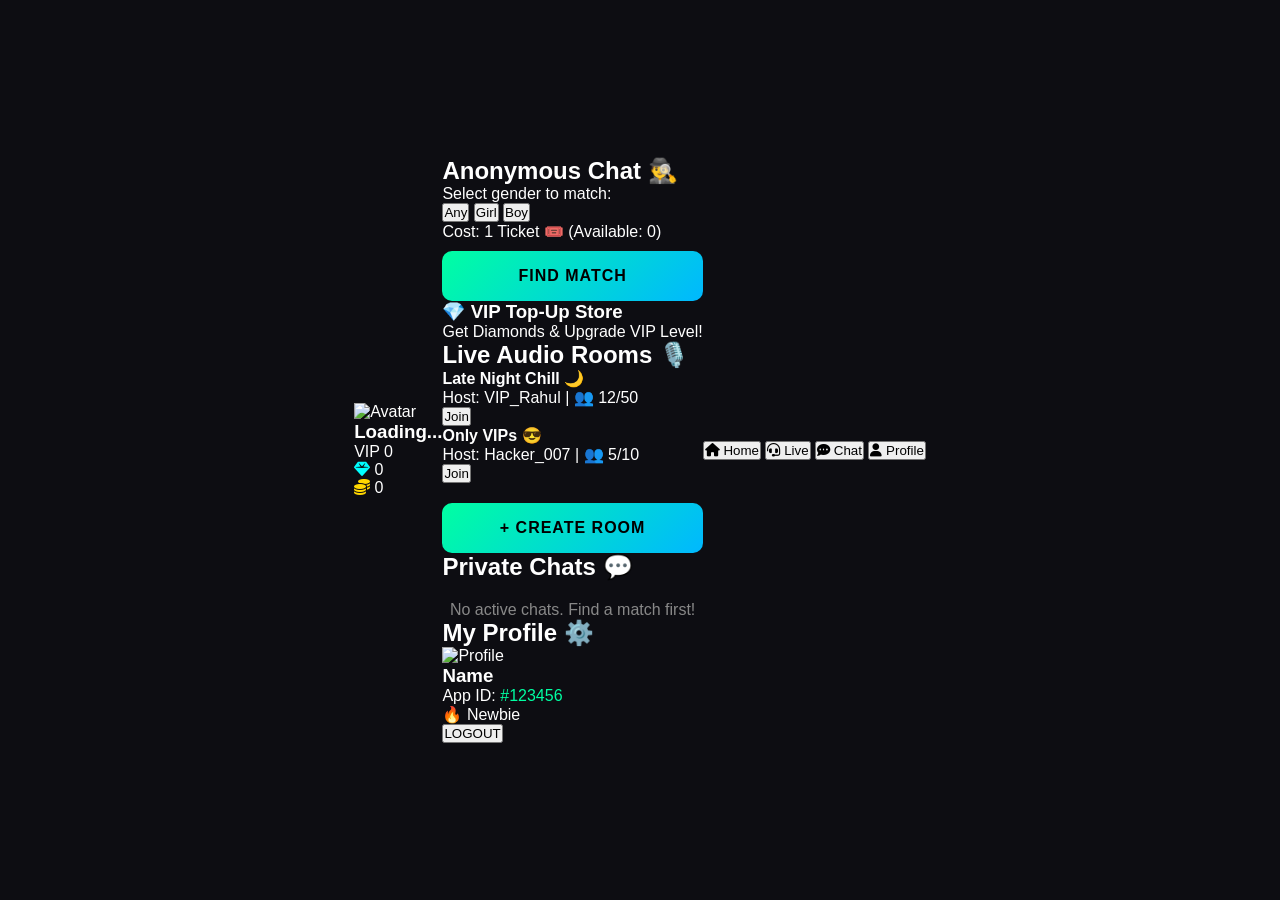
==== home.html @ 899efcd4 "Add initial home.html for VIP Chat dashboard" ====
<!DOCTYPE html>
<html lang="en">
<head>
    <meta charset="UTF-8">
    <meta name="viewport" content="width=device-width, initial-scale=1.0, maximum-scale=1.0, user-scalable=no">
    <title>VIP CHAT - Dashboard</title>
    <link rel="stylesheet" href="style.css">
    <!-- FontAwesome for Icons -->
    <link rel="stylesheet" href="https://cdnjs.cloudflare.com/ajax/libs/font-awesome/6.4.0/css/all.min.css">
</head>
<body class="dashboard-body">

    <!-- TOP HEADER: User Stats -->
    <header class="top-header">
        <div class="user-info">
            <img id="userAvatar" src="" alt="Avatar" class="small-avatar">
            <div>
                <h3 id="displayUsername">Loading...</h3>
                <span id="vipBadge" class="vip-tag">VIP 0</span>
            </div>
        </div>
        <div class="currency-info">
            <div class="currency">
                <i class="fa-solid fa-gem" style="color: #00ffff;"></i> <span id="diamondCount">0</span>
            </div>
            <div class="currency">
                <i class="fa-solid fa-coins" style="color: #ffd700;"></i> <span id="coinCount">0</span>
            </div>
        </div>
    </header>

    <!-- MAIN CONTENT AREA -->
    <main class="content-area">
        
        <!-- SECTION 1: HOME (Anonymous Matchmaking & Topup) -->
        <section id="homeSection" class="app-section active-section">
            <h2>Anonymous Chat 🕵️‍♂️</h2>
            <div class="match-card">
                <p>Select gender to match:</p>
                <div class="match-gender">
                    <button class="gender-btn active">Any</button>
                    <button class="gender-btn">Girl</button>
                    <button class="gender-btn">Boy</button>
                </div>
                <p class="ticket-info">Cost: 1 Ticket 🎟️ (Available: <span id="ticketCount">0</span>)</p>
                <button id="findMatchBtn" class="primary-btn pulse-btn">FIND MATCH</button>
            </div>

            <div class="topup-banner" onclick="showTopup()">
                <h3>💎 VIP Top-Up Store</h3>
                <p>Get Diamonds & Upgrade VIP Level!</p>
            </div>
        </section>

        <!-- SECTION 2: LIVE ROOMS (Agora) -->
        <section id="liveSection" class="app-section">
            <h2>Live Audio Rooms 🎙️</h2>
            <div class="room-list">
                <div class="room-card">
                    <h4>Late Night Chill 🌙</h4>
                    <p>Host: VIP_Rahul | 👥 12/50</p>
                    <button class="join-btn">Join</button>
                </div>
                <div class="room-card">
                    <h4>Only VIPs 😎</h4>
                    <p>Host: Hacker_007 | 👥 5/10</p>
                    <button class="join-btn">Join</button>
                </div>
            </div>
            <button class="primary-btn" style="margin-top: 20px;">+ CREATE ROOM</button>
        </section>

        <!-- SECTION 3: CHATS (CometChat) -->
        <section id="chatSection" class="app-section">
            <h2>Private Chats 💬</h2>
            <div class="chat-list">
                <p style="text-align: center; color: #888; margin-top: 20px;">No active chats. Find a match first!</p>
            </div>
        </section>

        <!-- SECTION 4: PROFILE -->
        <section id="profileSection" class="app-section">
            <h2>My Profile ⚙️</h2>
            <div class="profile-card">
                <img id="profileAvatar" src="" alt="Profile" class="large-avatar">
                <h3 id="profileUsername">Name</h3>
                <p>App ID: <span id="appIdSpan" style="color:#00ffa2;">#123456</span></p>
                <div class="tags-container">
                    <span class="cool-tag">🔥 Newbie</span>
                </div>
                <button class="logout-btn" onclick="logout()">LOGOUT</button>
            </div>
        </section>

    </main>

    <!-- BOTTOM NAVIGATION BAR -->
    <nav class="bottom-nav">
        <button class="nav-item active" onclick="switchTab('homeSection')">
            <i class="fa-solid fa-house"></i>
            <span>Home</span>
        </button>
        <button class="nav-item" onclick="switchTab('liveSection')">
            <i class="fa-solid fa-headset"></i>
            <span>Live</span>
        </button>
        <button class="nav-item" onclick="switchTab('chatSection')">
            <i class="fa-solid fa-comment-dots"></i>
            <span>Chat</span>
        </button>
        <button class="nav-item" onclick="switchTab('profileSection')">
            <i class="fa-solid fa-user"></i>
            <span>Profile</span>
        </button>
    </nav>

    <!-- App Logic Script -->
    <script src="app.js"></script>
</body>
</html>
---- style.css ----
/* =========================================
   VIP CHAT - GLOBAL STYLES (Mobile First)
   ========================================= */
* {
    margin: 0;
    padding: 0;
    box-sizing: border-box;
    font-family: 'Segoe UI', Tahoma, Geneva, Verdana, sans-serif;
}

body {
    background-color: #0d0d12; /* Deep Dark Hacker Background */
    color: #ffffff;
    display: flex;
    justify-content: center;
    align-items: center;
    min-height: 100vh;
    padding: 20px;
}

/* =========================================
   LOGIN CONTAINER
   ========================================= */
.login-container {
    background-color: #1a1a24;
    padding: 30px 25px;
    border-radius: 16px;
    width: 100%;
    max-width: 400px;
    box-shadow: 0px 8px 32px rgba(0, 255, 162, 0.15); /* Neon Green Glow */
    border: 1px solid #2d2d3a;
}

.header-section {
    text-align: center;
    margin-bottom: 25px;
}

.app-title {
    color: #00ffa2; /* Neon Green */
    font-size: 32px;
    letter-spacing: 2px;
    text-shadow: 0px 0px 10px rgba(0, 255, 162, 0.4);
}

.subtitle {
    color: #888;
    font-size: 14px;
    margin-top: 5px;
}

/* =========================================
   INPUT FIELDS
   ========================================= */
.input-group {
    display: flex;
    flex-direction: column;
    gap: 15px;
    margin-bottom: 20px;
}

input[type="text"], input[type="password"] {
    width: 100%;
    padding: 14px;
    border-radius: 10px;
    border: 1px solid #333;
    background-color: #242430;
    color: #fff;
    font-size: 16px;
    outline: none;
    transition: all 0.3s ease;
}

input[type="text"]:focus, input[type="password"]:focus {
    border-color: #00ffa2;
    box-shadow: 0px 0px 8px rgba(0, 255, 162, 0.2);
}

/* =========================================
   GENDER & AVATAR SELECTION
   ========================================= */
.gender-section, .avatar-section {
    margin-bottom: 20px;
}

label {
    font-size: 14px;
    color: #bbb;
    margin-bottom: 10px;
    display: block;
    font-weight: 600;
}

.gender-options {
    display: flex;
    gap: 20px;
}

.gender-options input[type="radio"] {
    display: none; /* Hide default radio */
}

.radio-label {
    background-color: #242430;
    padding: 10px 20px;
    border-radius: 8px;
    border: 1px solid #333;
    cursor: pointer;
    transition: 0.3s;
    width: 50%;
    text-align: center;
}

.gender-options input:checked + .radio-label {
    background-color: rgba(0, 255, 162, 0.1);
    border-color: #00ffa2;
    color: #00ffa2;
}

.avatars {
    display: flex;
    justify-content: space-between;
}

.avatar-option input {
    display: none;
}

.avatar-option img {
    width: 65px;
    height: 65px;
    border-radius: 50%;
    border: 2px solid #333;
    cursor: pointer;
    background-color: #242430;
    transition: 0.3s;
}

.avatar-option input:checked + img {
    border: 3px solid #00ffa2;
    box-shadow: 0px 0px 15px rgba(0, 255, 162, 0.5);
    transform: scale(1.1);
}

/* =========================================
   BUTTONS
   ========================================= */
.primary-btn {
    width: 100%;
    background: linear-gradient(135deg, #00ffa2, #00b8ff);
    color: #000;
    border: none;
    padding: 16px;
    border-radius: 10px;
    font-size: 16px;
    font-weight: bold;
    cursor: pointer;
    margin-top: 10px;
    transition: 0.3s;
    text-transform: uppercase;
    letter-spacing: 1px;
}

.primary-btn:active {
    transform: scale(0.97);
}
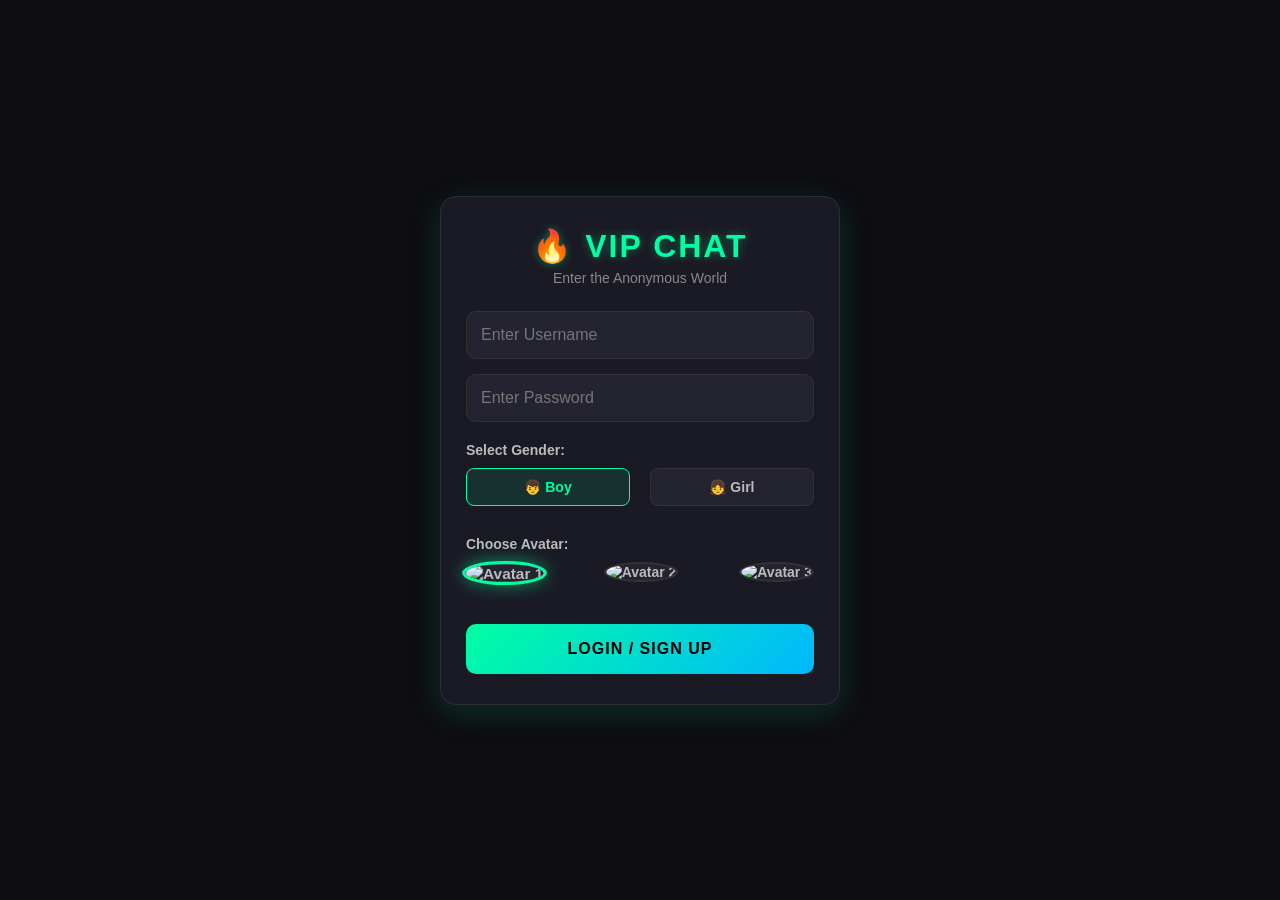
==== commit 94330e47: "Update home.html" ====
--- a/home.html
+++ b/home.html
@@ -7,6 +7,8 @@
     <link rel="stylesheet" href="style.css">
     <!-- FontAwesome for Icons -->
     <link rel="stylesheet" href="https://cdnjs.cloudflare.com/ajax/libs/font-awesome/6.4.0/css/all.min.css">
+    <!-- Agora Web SDK for Voice Rooms -->
+    <script src="https://download.agora.io/sdk/release/AgoraRTC_N.js"></script>
 </head>
 <body class="dashboard-body">
 
@@ -55,26 +57,39 @@
         <!-- SECTION 2: LIVE ROOMS (Agora) -->
         <section id="liveSection" class="app-section">
             <h2>Live Audio Rooms 🎙️</h2>
-            <div class="room-list">
-                <div class="room-card">
-                    <h4>Late Night Chill 🌙</h4>
-                    <p>Host: VIP_Rahul | 👥 12/50</p>
-                    <button class="join-btn">Join</button>
-                </div>
-                <div class="room-card">
-                    <h4>Only VIPs 😎</h4>
-                    <p>Host: Hacker_007 | 👥 5/10</p>
-                    <button class="join-btn">Join</button>
+            
+            <!-- Room Controls -->
+            <div class="room-controls">
+                <button class="primary-btn" onclick="createVoiceRoom()">+ CREATE NEW ROOM</button>
+                <p style="text-align:center; margin: 10px 0; color: #888;">OR</p>
+                <div class="join-box">
+                    <input type="text" id="joinRoomUid" placeholder="Enter Room UID (e.g. 1234)">
+                    <button class="secondary-btn" onclick="joinVoiceRoom()">JOIN 🎧</button>
                 </div>
             </div>
-            <button class="primary-btn" style="margin-top: 20px;">+ CREATE ROOM</button>
+
+            <!-- Active Call UI (Hidden by default) -->
+            <div id="activeCallUI" class="active-room-card" style="display: none;">
+                <h3 id="currentRoomDisplay">Room UID: <span style="color:#00ffa2;">---</span></h3>
+                <p>Status: <span id="callStatus" style="color: yellow;">Connecting...</span></p>
+                <div class="mic-controls">
+                    <button id="micBtn" class="action-btn mic-on" onclick="toggleMic()">🎙️ Mic ON</button>
+                    <button class="logout-btn" onclick="leaveVoiceRoom()">Leave Room ❌</button>
+                </div>
+            </div>
         </section>
 
-        <!-- SECTION 3: CHATS (CometChat) -->
+        <!-- SECTION 3: CHATS (CometChat UI) -->
         <section id="chatSection" class="app-section">
             <h2>Private Chats 💬</h2>
-            <div class="chat-list">
-                <p style="text-align: center; color: #888; margin-top: 20px;">No active chats. Find a match first!</p>
+            
+            <div class="search-box">
+                <input type="text" id="searchUserId" placeholder="Search Username to Chat...">
+                <button class="secondary-btn" onclick="searchUserForChat()">🔍</button>
+            </div>
+
+            <div class="chat-list" id="chatListContainer">
+                <p style="text-align: center; color: #888; margin-top: 20px;">Search a user to start messaging!</p>
             </div>
         </section>
 
@@ -114,8 +129,31 @@
         </button>
     </nav>
 
+    <!-- Custom VIP Top-Up Modal -->
+    <div id="topupModal" class="modal-overlay">
+        <div class="modal-content">
+            <span class="close-btn" onclick="closeTopup()">&times;</span>
+            <h2 style="color: #00b8ff;">💎 VIP STORE 💎</h2>
+            <p style="color: #bbb; font-size: 14px; margin-bottom: 20px;">Select a pack to upgrade!</p>
+            
+            <div class="pack-container">
+                <button class="pack-btn" onclick="processPayment(10)">
+                    <span class="pack-price">₹10</span>
+                    <span class="pack-reward">500 💎</span>
+                </button>
+                <button class="pack-btn" onclick="processPayment(50)">
+                    <span class="pack-price">₹50</span>
+                    <span class="pack-reward">3000 💎 + VIP 1</span>
+                </button>
+                <button class="pack-btn" onclick="processPayment(100)">
+                    <span class="pack-price">₹100</span>
+                    <span class="pack-reward">8000 💎 + VIP 2</span>
+                </button>
+            </div>
+        </div>
+    </div>
+
     <!-- App Logic Script -->
     <script src="app.js"></script>
 </body>
 </html>
-
--- a/style.css
+++ b/style.css
@@ -164,3 +164,247 @@
 .primary-btn:active {
     transform: scale(0.97);
 }
+/* =========================================
+   DASHBOARD & HOME PAGE STYLES
+   ========================================= */
+.dashboard-body {
+    display: block;
+    padding: 0;
+    padding-bottom: 70px; /* Space for bottom nav */
+}
+
+/* Top Header */
+.top-header {
+    background-color: #1a1a24;
+    padding: 15px 20px;
+    display: flex;
+    justify-content: space-between;
+    align-items: center;
+    border-bottom: 1px solid #2d2d3a;
+    position: sticky;
+    top: 0;
+    z-index: 100;
+}
+
+.user-info {
+    display: flex;
+    align-items: center;
+    gap: 10px;
+}
+
+.small-avatar {
+    width: 45px;
+    height: 45px;
+    border-radius: 50%;
+    border: 2px solid #00ffa2;
+}
+
+.vip-tag {
+    background: linear-gradient(90deg, #ffaa00, #ffea00);
+    color: #000;
+    font-size: 11px;
+    font-weight: bold;
+    padding: 2px 6px;
+    border-radius: 4px;
+}
+
+.currency-info {
+    display: flex;
+    flex-direction: column;
+    align-items: flex-end;
+    font-weight: bold;
+    gap: 3px;
+}
+
+/* Content Sections */
+.content-area {
+    padding: 20px;
+}
+
+.app-section {
+    display: none; /* Hidden by default */
+    animation: fadeIn 0.3s ease;
+}
+
+.active-section {
+    display: block; /* Show active section */
+}
+
+@keyframes fadeIn {
+    from { opacity: 0; transform: translateY(10px); }
+    to { opacity: 1; transform: translateY(0); }
+}
+
+h2 {
+    color: #00ffa2;
+    margin-bottom: 20px;
+    font-size: 22px;
+}
+
+/* Cards */
+.match-card, .room-card, .profile-card {
+    background-color: #1a1a24;
+    padding: 20px;
+    border-radius: 12px;
+    border: 1px solid #2d2d3a;
+    margin-bottom: 15px;
+    text-align: center;
+}
+
+.match-gender {
+    display: flex;
+    justify-content: center;
+    gap: 10px;
+    margin: 15px 0;
+}
+
+.gender-btn {
+    background-color: #242430;
+    color: #fff;
+    border: 1px solid #333;
+    padding: 8px 15px;
+    border-radius: 20px;
+    cursor: pointer;
+}
+
+.gender-btn.active {
+    background-color: #00ffa2;
+    color: #000;
+    font-weight: bold;
+}
+
+.topup-banner {
+    background: linear-gradient(135deg, #1a1a24, #2a2a3d);
+    border: 1px solid #00b8ff;
+    padding: 20px;
+    border-radius: 12px;
+    text-align: center;
+    cursor: pointer;
+    box-shadow: 0px 0px 15px rgba(0, 184, 255, 0.2);
+}
+
+.topup-banner h3 {
+    color: #00b8ff;
+}
+
+.large-avatar {
+    width: 100px;
+    height: 100px;
+    border-radius: 50%;
+    border: 3px solid #00ffa2;
+    margin-bottom: 15px;
+}
+
+/* Bottom Navigation */
+.bottom-nav {
+    position: fixed;
+    bottom: 0;
+    width: 100%;
+    background-color: #1a1a24;
+    display: flex;
+    justify-content: space-around;
+    padding: 12px 0;
+    border-top: 1px solid #2d2d3a;
+}
+
+.nav-item {
+    background: none;
+    border: none;
+    color: #888;
+    display: flex;
+    flex-direction: column;
+    align-items: center;
+    gap: 5px;
+    font-size: 12px;
+    cursor: pointer;
+    transition: 0.3s;
+}
+
+.nav-item.active {
+    color: #00ffa2;
+}
+
+.nav-item i {
+    font-size: 20px;
+}
+
+.logout-btn {
+    background-color: #ff3333;
+    color: white;
+    border: none;
+    padding: 10px 20px;
+    border-radius: 8px;
+    font-weight: bold;
+    cursor: pointer;
+    margin-top: 20px;
+}
+/* =========================================
+   VIP STORE MODAL (Custom Popup)
+   ========================================= */
+.modal-overlay {
+    display: none; /* By default hidden */
+    position: fixed;
+    top: 0; left: 0; width: 100%; height: 100%;
+    background: rgba(0, 0, 0, 0.85);
+    z-index: 1000;
+    justify-content: center;
+    align-items: center;
+    backdrop-filter: blur(5px);
+}
+
+.modal-content {
+    background: #1a1a24;
+    padding: 30px;
+    border-radius: 16px;
+    border: 1px solid #00b8ff;
+    width: 90%;
+    max-width: 350px;
+    text-align: center;
+    position: relative;
+    box-shadow: 0 0 30px rgba(0, 184, 255, 0.2);
+    animation: scaleUp 0.3s ease;
+}
+
+@keyframes scaleUp {
+    from { transform: scale(0.8); opacity: 0; }
+    to { transform: scale(1); opacity: 1; }
+}
+
+.close-btn {
+    position: absolute;
+    top: 10px; right: 20px;
+    color: #888;
+    font-size: 28px;
+    cursor: pointer;
+    transition: 0.3s;
+}
+
+.close-btn:hover { color: #ff3333; }
+
+.pack-container {
+    display: flex;
+    flex-direction: column;
+    gap: 15px;
+}
+
+.pack-btn {
+    background: #242430;
+    border: 1px solid #333;
+    padding: 16px;
+    border-radius: 12px;
+    color: #fff;
+    font-size: 16px;
+    display: flex;
+    justify-content: space-between;
+    cursor: pointer;
+    transition: 0.3s;
+}
+
+.pack-btn:hover, .pack-btn:active {
+    border-color: #00b8ff;
+    background: rgba(0, 184, 255, 0.15);
+    box-shadow: 0 0 10px rgba(0, 184, 255, 0.3);
+}
+
+.pack-price { font-weight: bold; color: #fff; }
+.pack-reward { font-weight: bold; color: #00b8ff; }
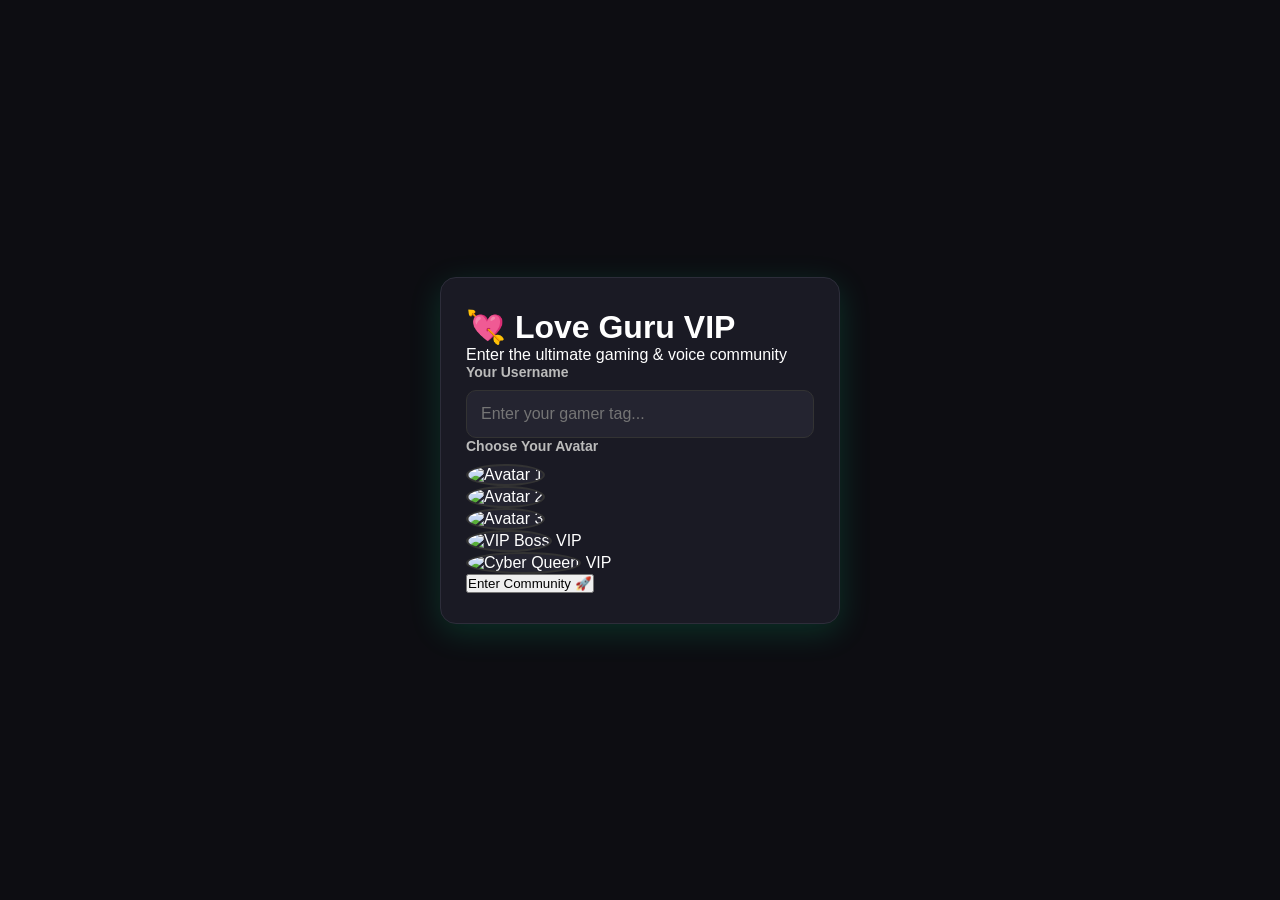
==== commit f65ff380: "Update home.html" ====
--- a/home.html
+++ b/home.html
@@ -2,108 +2,92 @@
 <html lang="en">
 <head>
     <meta charset="UTF-8">
-    <meta name="viewport" content="width=device-width, initial-scale=1.0, maximum-scale=1.0, user-scalable=no">
-    <title>VIP CHAT - Dashboard</title>
+    <meta name="viewport" content="width=device-width, initial-scale=1.0">
+    <title>Love Guru - Dashboard</title>
     <link rel="stylesheet" href="style.css">
-    <!-- FontAwesome for Icons -->
-    <link rel="stylesheet" href="https://cdnjs.cloudflare.com/ajax/libs/font-awesome/6.4.0/css/all.min.css">
-    <!-- Agora Web SDK for Voice Rooms -->
-    <script src="https://download.agora.io/sdk/release/AgoraRTC_N.js"></script>
+    <!-- PeerJS for 100% Free Voice Rooms without API Keys -->
+    <script src="https://unpkg.com/peerjs@1.5.1/dist/peerjs.min.js"></script>
 </head>
-<body class="dashboard-body">
+<body>
 
-    <!-- TOP HEADER: User Stats -->
-    <header class="top-header">
-        <div class="user-info">
-            <img id="userAvatar" src="" alt="Avatar" class="small-avatar">
+    <!-- TOP HEADER -->
+    <header class="app-header">
+        <div class="user-profile-summary" onclick="switchTab('profile-section')">
+            <img id="userAvatar" src="" alt="Avatar">
             <div>
-                <h3 id="displayUsername">Loading...</h3>
-                <span id="vipBadge" class="vip-tag">VIP 0</span>
+                <h4 id="displayUsername">User</h4>
+                <span id="vipBadge" class="vip-badge">VIP 0</span>
             </div>
         </div>
-        <div class="currency-info">
-            <div class="currency">
-                <i class="fa-solid fa-gem" style="color: #00ffff;"></i> <span id="diamondCount">0</span>
-            </div>
-            <div class="currency">
-                <i class="fa-solid fa-coins" style="color: #ffd700;"></i> <span id="coinCount">0</span>
-            </div>
+        <div class="wallet-box" onclick="showTopup()">
+            <span>💎 <b id="diamondCount">0</b></span>
+            <span>🪙 <b id="coinCount">0</b></span>
+            <button class="topup-plus-btn">+</button>
         </div>
     </header>
 
-    <!-- MAIN CONTENT AREA -->
-    <main class="content-area">
-        
-        <!-- SECTION 1: HOME (Anonymous Matchmaking & Topup) -->
-        <section id="homeSection" class="app-section active-section">
-            <h2>Anonymous Chat 🕵️‍♂️</h2>
-            <div class="match-card">
-                <p>Select gender to match:</p>
-                <div class="match-gender">
-                    <button class="gender-btn active">Any</button>
-                    <button class="gender-btn">Girl</button>
-                    <button class="gender-btn">Boy</button>
-                </div>
-                <p class="ticket-info">Cost: 1 Ticket 🎟️ (Available: <span id="ticketCount">0</span>)</p>
-                <button id="findMatchBtn" class="primary-btn pulse-btn">FIND MATCH</button>
+    <!-- MAIN CONTENT SECTIONS -->
+    <main class="app-content">
+
+        <!-- 1. HOME SECTION (Matchmaking) -->
+        <section id="home-section" class="app-section active-section">
+            <h2>Find Your Match 💘</h2>
+            <p>Select match type below:</p>
+
+            <div class="gender-selection">
+                <button class="gender-btn active">Any</button>
+                <button class="gender-btn">Girl</button>
+                <button class="gender-btn">Boy</button>
             </div>
 
-            <div class="topup-banner" onclick="showTopup()">
-                <h3>💎 VIP Top-Up Store</h3>
-                <p>Get Diamonds & Upgrade VIP Level!</p>
+            <div class="ticket-info-box">
+                <p class="ticket-info">Cost: <span style="color: #00ffa2; font-weight:bold;">FREE (0 Tickets)</span></p>
+                <p>Tickets Available: 🎟️ <span id="ticketCount">3</span></p>
             </div>
+
+            <button class="main-btn" id="findMatchBtn">Start Matching 🔍</button>
         </section>
 
-        <!-- SECTION 2: LIVE ROOMS (Agora) -->
-        <section id="liveSection" class="app-section">
+        <!-- 2. LIVE AUDIO ROOMS SECTION (PeerJS Powered) -->
+        <section id="live-section" class="app-section">
             <h2>Live Audio Rooms 🎙️</h2>
             
-            <!-- Room Controls -->
             <div class="room-controls">
-                <button class="primary-btn" onclick="createVoiceRoom()">+ CREATE NEW ROOM</button>
-                <p style="text-align:center; margin: 10px 0; color: #888;">OR</p>
+                <button class="main-btn" onclick="createVoiceRoom()">Create Room 🎧</button>
                 <div class="join-box">
-                    <input type="text" id="joinRoomUid" placeholder="Enter Room UID (e.g. 1234)">
-                    <button class="secondary-btn" onclick="joinVoiceRoom()">JOIN 🎧</button>
+                    <input type="text" id="joinRoomUid" placeholder="Enter Room UID..." autocomplete="off">
+                    <button class="secondary-btn" onclick="joinVoiceRoom()">Join Room</button>
                 </div>
             </div>
 
-            <!-- Active Call UI (Hidden by default) -->
-            <div id="activeCallUI" class="active-room-card" style="display: none;">
-                <h3 id="currentRoomDisplay">Room UID: <span style="color:#00ffa2;">---</span></h3>
-                <p>Status: <span id="callStatus" style="color: yellow;">Connecting...</span></p>
-                <div class="mic-controls">
+            <div id="activeCallUI" style="display: none;" class="active-call-box">
+                <h3 id="currentRoomDisplay">Room UID: -</h3>
+                <p id="callStatus" style="font-weight: bold; color: yellow;">Connecting...</p>
+                
+                <div class="call-action-buttons">
                     <button id="micBtn" class="action-btn mic-on" onclick="toggleMic()">🎙️ Mic ON</button>
-                    <button class="logout-btn" onclick="leaveVoiceRoom()">Leave Room ❌</button>
+                    <button class="action-btn leave-btn" onclick="leaveVoiceRoom()">❌ Leave Room</button>
                 </div>
             </div>
         </section>
 
-        <!-- SECTION 3: CHATS (CometChat UI) -->
-        <section id="chatSection" class="app-section">
-            <h2>Private Chats 💬</h2>
-            
-            <div class="search-box">
-                <input type="text" id="searchUserId" placeholder="Search Username to Chat...">
-                <button class="secondary-btn" onclick="searchUserForChat()">🔍</button>
+        <!-- 3. CHAT SECTION -->
+        <section id="chat-section" class="app-section">
+            <h2>Private Chat 💬</h2>
+            <div class="form-group" style="margin-top: 20px;">
+                <label>Search User ID</label>
+                <input type="text" id="searchUserId" placeholder="Type username...">
             </div>
-
-            <div class="chat-list" id="chatListContainer">
-                <p style="text-align: center; color: #888; margin-top: 20px;">Search a user to start messaging!</p>
-            </div>
+            <button class="main-btn" onclick="searchUserForChat()">Open Chat</button>
         </section>
 
-        <!-- SECTION 4: PROFILE -->
-        <section id="profileSection" class="app-section">
-            <h2>My Profile ⚙️</h2>
+        <!-- 4. PROFILE SECTION -->
+        <section id="profile-section" class="app-section">
             <div class="profile-card">
-                <img id="profileAvatar" src="" alt="Profile" class="large-avatar">
-                <h3 id="profileUsername">Name</h3>
-                <p>App ID: <span id="appIdSpan" style="color:#00ffa2;">#123456</span></p>
-                <div class="tags-container">
-                    <span class="cool-tag">🔥 Newbie</span>
-                </div>
-                <button class="logout-btn" onclick="logout()">LOGOUT</button>
+                <img id="profileAvatar" src="" alt="Profile">
+                <h2 id="profileUsername">User</h2>
+                <p>App ID: <span id="appIdSpan">#102938</span></p>
+                <button class="logout-btn" onclick="logout()">Logout 🚪</button>
             </div>
         </section>
 
@@ -111,49 +95,23 @@
 
     <!-- BOTTOM NAVIGATION BAR -->
     <nav class="bottom-nav">
-        <button class="nav-item active" onclick="switchTab('homeSection')">
-            <i class="fa-solid fa-house"></i>
-            <span>Home</span>
-        </button>
-        <button class="nav-item" onclick="switchTab('liveSection')">
-            <i class="fa-solid fa-headset"></i>
-            <span>Live</span>
-        </button>
-        <button class="nav-item" onclick="switchTab('chatSection')">
-            <i class="fa-solid fa-comment-dots"></i>
-            <span>Chat</span>
-        </button>
-        <button class="nav-item" onclick="switchTab('profileSection')">
-            <i class="fa-solid fa-user"></i>
-            <span>Profile</span>
-        </button>
+        <button class="nav-item active" onclick="switchTab('home-section')">🏠<span>Home</span></button>
+        <button class="nav-item" onclick="switchTab('live-section')">🎙️<span>Live</span></button>
+        <button class="nav-item" onclick="switchTab('chat-section')">💬<span>Chat</span></button>
+        <button class="nav-item" onclick="switchTab('profile-section')">👤<span>Profile</span></button>
     </nav>
 
-    <!-- Custom VIP Top-Up Modal -->
-    <div id="topupModal" class="modal-overlay">
+    <!-- TOPUP MODAL -->
+    <div id="topupModal" class="modal" style="display: none;">
         <div class="modal-content">
-            <span class="close-btn" onclick="closeTopup()">&times;</span>
-            <h2 style="color: #00b8ff;">💎 VIP STORE 💎</h2>
-            <p style="color: #bbb; font-size: 14px; margin-bottom: 20px;">Select a pack to upgrade!</p>
-            
-            <div class="pack-container">
-                <button class="pack-btn" onclick="processPayment(10)">
-                    <span class="pack-price">₹10</span>
-                    <span class="pack-reward">500 💎</span>
-                </button>
-                <button class="pack-btn" onclick="processPayment(50)">
-                    <span class="pack-price">₹50</span>
-                    <span class="pack-reward">3000 💎 + VIP 1</span>
-                </button>
-                <button class="pack-btn" onclick="processPayment(100)">
-                    <span class="pack-price">₹100</span>
-                    <span class="pack-reward">8000 💎 + VIP 2</span>
-                </button>
-            </div>
+            <h3>VIP Top-up Store 💎</h3>
+            <p>Select Diamond Pack:</p>
+            <button class="pack-btn" onclick="processPayment(50)">50 INR = 500 Diamonds 💎</button>
+            <button class="pack-btn" onclick="processPayment(100)">100 INR = 1200 Diamonds 💎</button>
+            <button class="close-modal-btn" onclick="closeTopup()">Cancel</button>
         </div>
     </div>
 
-    <!-- App Logic Script -->
     <script src="app.js"></script>
 </body>
 </html>
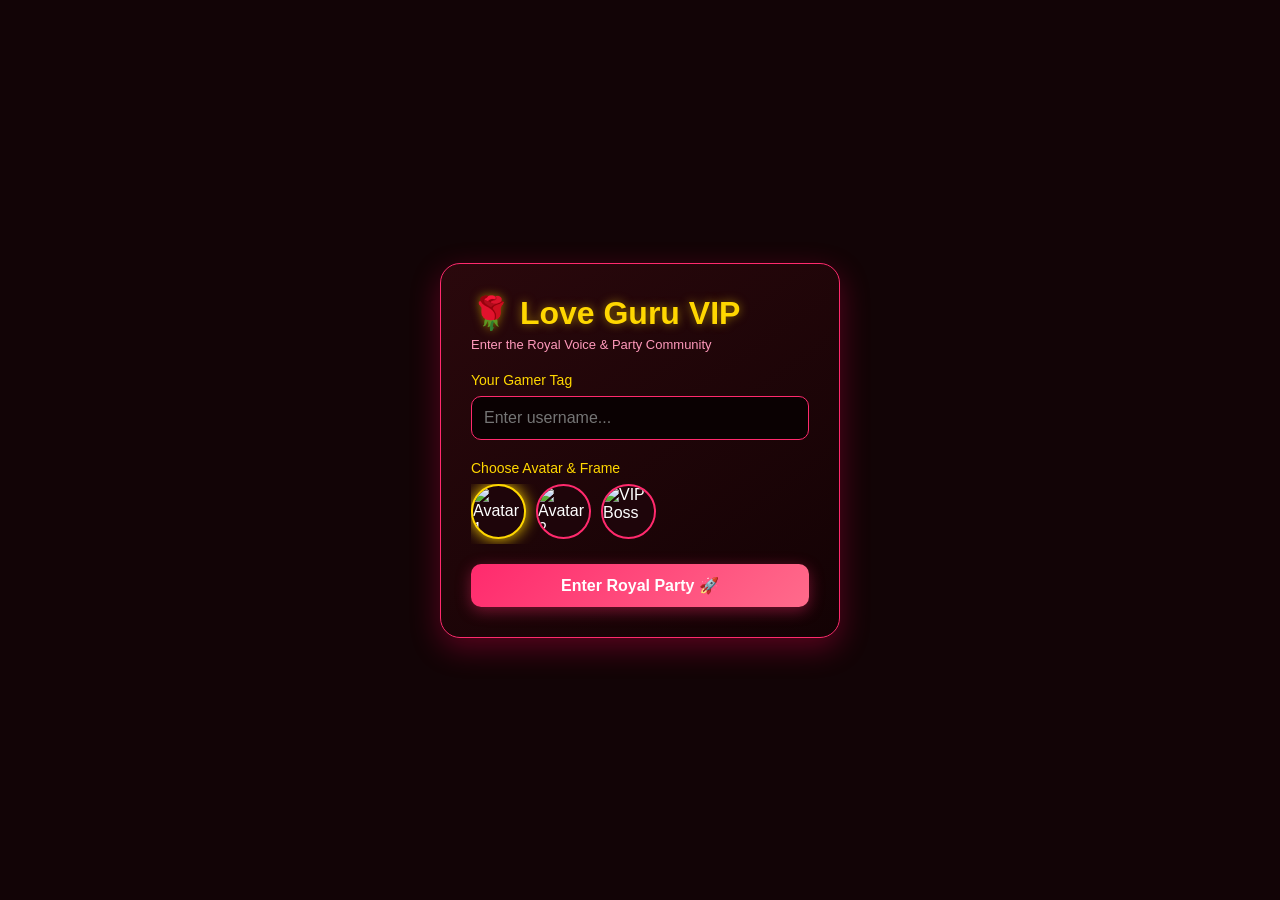
==== commit 8c93faa3: "Update home.html" ====
--- a/home.html
+++ b/home.html
@@ -3,9 +3,8 @@
 <head>
     <meta charset="UTF-8">
     <meta name="viewport" content="width=device-width, initial-scale=1.0">
-    <title>Love Guru - Dashboard</title>
+    <title>Love Guru - Royal Party Room</title>
     <link rel="stylesheet" href="style.css">
-    <!-- PeerJS for 100% Free Voice Rooms without API Keys -->
     <script src="https://unpkg.com/peerjs@1.5.1/dist/peerjs.min.js"></script>
 </head>
 <body>
@@ -16,101 +15,90 @@
             <img id="userAvatar" src="" alt="Avatar">
             <div>
                 <h4 id="displayUsername">User</h4>
-                <span id="vipBadge" class="vip-badge">VIP 0</span>
+                <span id="vipTagUI" class="vip-badge-tag vip-tag-v2">VIP 2</span>
             </div>
         </div>
-        <div class="wallet-box" onclick="showTopup()">
-            <span>💎 <b id="diamondCount">0</b></span>
-            <span>🪙 <b id="coinCount">0</b></span>
-            <button class="topup-plus-btn">+</button>
+        <div class="wallet-box">
+            <span>💎 <b id="diamondCount">500</b></span>
+            <span>🪙 <b id="coinCount">1200</b></span>
         </div>
     </header>
 
-    <!-- MAIN CONTENT SECTIONS -->
+    <!-- MAIN CONTENT -->
     <main class="app-content">
 
-        <!-- 1. HOME SECTION (Matchmaking) -->
-        <section id="home-section" class="app-section active-section">
-            <h2>Find Your Match 💘</h2>
-            <p>Select match type below:</p>
+        <!-- 1. PARTY ROOM SECTION (8-MIC SEATS) -->
+        <section id="party-section" class="app-section active-section">
+            <div class="party-room-container">
+                <div class="room-top-info">
+                    <h3>🌹 Royal Party Room</h3>
+                    <span id="roomStatusBadge" style="color: #ffd700; font-size: 12px;">Tap seat to take mic</span>
+                </div>
 
-            <div class="gender-selection">
-                <button class="gender-btn active">Any</button>
-                <button class="gender-btn">Girl</button>
-                <button class="gender-btn">Boy</button>
-            </div>
+                <!-- 8 Mic Seats Grid -->
+                <div class="mic-grid">
+                    <div class="mic-seat" onclick="takeMic(1)">
+                        <div class="mic-circle" id="seat1">🎙️</div>
+                        <span class="seat-number">Host (1)</span>
+                    </div>
+                    <div class="mic-seat" onclick="takeMic(2)">
+                        <div class="mic-circle" id="seat2">🔒</div>
+                        <span class="seat-number">Seat 2</span>
+                    </div>
+                    <div class="mic-seat" onclick="takeMic(3)">
+                        <div class="mic-circle" id="seat3">🎙️</div>
+                        <span class="seat-number">Seat 3</span>
+                    </div>
+                    <div class="mic-seat" onclick="takeMic(4)">
+                        <div class="mic-circle" id="seat4">🎙️</div>
+                        <span class="seat-number">Seat 4</span>
+                    </div>
+                    <div class="mic-seat" onclick="takeMic(5)">
+                        <div class="mic-circle" id="seat5">🎙️</div>
+                        <span class="seat-number">Seat 5</span>
+                    </div>
+                    <div class="mic-seat" onclick="takeMic(6)">
+                        <div class="mic-circle" id="seat6">🎙️</div>
+                        <span class="seat-number">Seat 6</span>
+                    </div>
+                    <div class="mic-seat" onclick="takeMic(7)">
+                        <div class="mic-circle" id="seat7">🎙️</div>
+                        <span class="seat-number">Seat 7</span>
+                    </div>
+                    <div class="mic-seat" onclick="takeMic(8)">
+                        <div class="mic-circle" id="seat8">🎙️</div>
+                        <span class="seat-number">Seat 8</span>
+                    </div>
+                </div>
 
-            <div class="ticket-info-box">
-                <p class="ticket-info">Cost: <span style="color: #00ffa2; font-weight:bold;">FREE (0 Tickets)</span></p>
-                <p>Tickets Available: 🎟️ <span id="ticketCount">3</span></p>
-            </div>
-
-            <button class="main-btn" id="findMatchBtn">Start Matching 🔍</button>
-        </section>
-
-        <!-- 2. LIVE AUDIO ROOMS SECTION (PeerJS Powered) -->
-        <section id="live-section" class="app-section">
-            <h2>Live Audio Rooms 🎙️</h2>
-            
-            <div class="room-controls">
-                <button class="main-btn" onclick="createVoiceRoom()">Create Room 🎧</button>
-                <div class="join-box">
-                    <input type="text" id="joinRoomUid" placeholder="Enter Room UID..." autocomplete="off">
-                    <button class="secondary-btn" onclick="joinVoiceRoom()">Join Room</button>
-                </div>
-            </div>
-
-            <div id="activeCallUI" style="display: none;" class="active-call-box">
-                <h3 id="currentRoomDisplay">Room UID: -</h3>
-                <p id="callStatus" style="font-weight: bold; color: yellow;">Connecting...</p>
-                
-                <div class="call-action-buttons">
-                    <button id="micBtn" class="action-btn mic-on" onclick="toggleMic()">🎙️ Mic ON</button>
-                    <button class="action-btn leave-btn" onclick="leaveVoiceRoom()">❌ Leave Room</button>
-                </div>
+                <button class="main-btn" onclick="createOrJoinRoom()">Open / Join Audio Stream 🎧</button>
             </div>
         </section>
 
-        <!-- 3. CHAT SECTION -->
+        <!-- 2. CHAT SECTION -->
         <section id="chat-section" class="app-section">
-            <h2>Private Chat 💬</h2>
-            <div class="form-group" style="margin-top: 20px;">
-                <label>Search User ID</label>
-                <input type="text" id="searchUserId" placeholder="Type username...">
-            </div>
-            <button class="main-btn" onclick="searchUserForChat()">Open Chat</button>
+            <h2>Royal Inbox 💬</h2>
+            <p style="color: #ff99bb; margin-top: 10px;">No new messages.</p>
         </section>
 
-        <!-- 4. PROFILE SECTION -->
+        <!-- 3. PROFILE SECTION -->
         <section id="profile-section" class="app-section">
-            <div class="profile-card">
-                <img id="profileAvatar" src="" alt="Profile">
+            <div style="background: #2a080c; padding: 25px; border-radius: 15px; text-align: center; border: 1px solid #ff2a6d;">
+                <img id="profileAvatar" src="" alt="Profile" style="width: 80px; height: 80px; border-radius: 50%; border: 3px solid #ffd700; margin-bottom: 10px;">
                 <h2 id="profileUsername">User</h2>
-                <p>App ID: <span id="appIdSpan">#102938</span></p>
-                <button class="logout-btn" onclick="logout()">Logout 🚪</button>
+                <p style="margin: 10px 0;"><span class="vip-badge-tag vip-tag-amber">Amber Tag</span> <span class="vip-badge-tag vip-tag-baron">Baron</span></p>
+                <button onclick="logout()" style="margin-top: 15px; background: #ef4444; border: none; padding: 8px 15px; color:#fff; border-radius: 8px; font-weight:bold; cursor:pointer;">Logout 🚪</button>
             </div>
         </section>
 
     </main>
 
-    <!-- BOTTOM NAVIGATION BAR -->
+    <!-- BOTTOM NAV -->
     <nav class="bottom-nav">
-        <button class="nav-item active" onclick="switchTab('home-section')">🏠<span>Home</span></button>
-        <button class="nav-item" onclick="switchTab('live-section')">🎙️<span>Live</span></button>
+        <button class="nav-item active" onclick="switchTab('party-section')">🎙️<span>Party</span></button>
         <button class="nav-item" onclick="switchTab('chat-section')">💬<span>Chat</span></button>
-        <button class="nav-item" onclick="switchTab('profile-section')">👤<span>Profile</span></button>
+        <button class="nav-item" onclick="switchTab('profile-section')">👤<span>Mine</span></button>
     </nav>
-
-    <!-- TOPUP MODAL -->
-    <div id="topupModal" class="modal" style="display: none;">
-        <div class="modal-content">
-            <h3>VIP Top-up Store 💎</h3>
-            <p>Select Diamond Pack:</p>
-            <button class="pack-btn" onclick="processPayment(50)">50 INR = 500 Diamonds 💎</button>
-            <button class="pack-btn" onclick="processPayment(100)">100 INR = 1200 Diamonds 💎</button>
-            <button class="close-modal-btn" onclick="closeTopup()">Cancel</button>
-        </div>
-    </div>
 
     <script src="app.js"></script>
 </body>
--- a/style.css
+++ b/style.css
@@ -1,6 +1,3 @@
-/* =========================================
-   VIP CHAT - GLOBAL STYLES (Mobile First)
-   ========================================= */
 * {
     margin: 0;
     padding: 0;
@@ -9,402 +6,250 @@
 }
 
 body {
-    background-color: #0d0d12; /* Deep Dark Hacker Background */
+    background-color: #120406;
     color: #ffffff;
     display: flex;
     justify-content: center;
     align-items: center;
     min-height: 100vh;
-    padding: 20px;
-}
-
-/* =========================================
-   LOGIN CONTAINER
-   ========================================= */
+}
+
+/* Login Container */
 .login-container {
-    background-color: #1a1a24;
-    padding: 30px 25px;
-    border-radius: 16px;
-    width: 100%;
+    background: linear-gradient(145deg, #2a080c, #130204);
+    padding: 30px;
+    border-radius: 20px;
+    width: 90%;
     max-width: 400px;
-    box-shadow: 0px 8px 32px rgba(0, 255, 162, 0.15); /* Neon Green Glow */
-    border: 1px solid #2d2d3a;
-}
-
-.header-section {
+    box-shadow: 0 10px 30px rgba(255, 0, 85, 0.3);
+    border: 1px solid #ff2a6d;
+}
+
+.logo-box h1 {
+    color: #ffd700;
+    text-shadow: 0 0 10px rgba(255, 215, 0, 0.5);
+    margin-bottom: 5px;
+}
+
+.logo-box p {
+    color: #ff99bb;
+    font-size: 13px;
+    margin-bottom: 20px;
+}
+
+.form-group {
+    margin-bottom: 20px;
+}
+
+.form-group label {
+    display: block;
+    margin-bottom: 8px;
+    font-size: 14px;
+    color: #ffd700;
+}
+
+.form-group input {
+    width: 100%;
+    padding: 12px;
+    background: #0a0102;
+    border: 1px solid #ff2a6d;
+    border-radius: 10px;
+    color: #fff;
+    font-size: 16px;
+}
+
+/* Avatar Selector */
+.avatar-selector {
+    display: flex;
+    gap: 10px;
+    overflow-x: auto;
+    padding-bottom: 5px;
+}
+
+.avatar-option {
+    width: 55px;
+    height: 55px;
+    border-radius: 50%;
+    border: 2px solid #ff2a6d;
+    cursor: pointer;
+    position: relative;
+    background: #1e050a;
+    flex-shrink: 0;
+    overflow: hidden;
+}
+
+.avatar-option img {
+    width: 100%;
+    height: 100%;
+}
+
+.avatar-option.selected {
+    border-color: #ffd700;
+    box-shadow: 0 0 15px #ffd700;
+}
+
+.vip-tag-mini {
+    position: absolute;
+    bottom: 0;
+    background: linear-gradient(135deg, #ffd700, #ff8c00);
+    color: #000;
+    font-size: 9px;
+    width: 100%;
     text-align: center;
-    margin-bottom: 25px;
-}
-
-.app-title {
-    color: #00ffa2; /* Neon Green */
-    font-size: 32px;
-    letter-spacing: 2px;
-    text-shadow: 0px 0px 10px rgba(0, 255, 162, 0.4);
-}
-
-.subtitle {
-    color: #888;
-    font-size: 14px;
-    margin-top: 5px;
-}
-
-/* =========================================
-   INPUT FIELDS
-   ========================================= */
-.input-group {
-    display: flex;
-    flex-direction: column;
+    font-weight: bold;
+}
+
+/* Main Button */
+.main-btn {
+    width: 100%;
+    padding: 12px;
+    background: linear-gradient(135deg, #ff2a6d, #ff6b8b);
+    border: none;
+    border-radius: 10px;
+    color: #fff;
+    font-weight: bold;
+    font-size: 16px;
+    cursor: pointer;
+    box-shadow: 0 4px 15px rgba(255, 42, 109, 0.4);
+}
+
+/* App Header */
+.app-header {
+    position: fixed;
+    top: 0; left: 0; width: 100%;
+    background: rgba(18, 4, 6, 0.95);
+    padding: 10px 15px;
+    display: flex;
+    justify-content: space-between;
+    align-items: center;
+    border-bottom: 1px solid #ff2a6d55;
+    z-index: 100;
+}
+
+.user-profile-summary {
+    display: flex;
+    align-items: center;
+    gap: 10px;
+    cursor: pointer;
+}
+
+.user-profile-summary img {
+    width: 40px; height: 40px;
+    border-radius: 50%;
+    border: 2px solid #ffd700;
+}
+
+/* VIP Tags Styles (Jaise tune bheje the) */
+.vip-badge-tag {
+    background: linear-gradient(135deg, #8b5cf6, #ec4899);
+    color: #fff;
+    font-size: 10px;
+    padding: 2px 8px;
+    border-radius: 12px;
+    font-weight: bold;
+    box-shadow: 0 0 10px rgba(236, 72, 153, 0.5);
+}
+
+.vip-tag-v2 { background: linear-gradient(135deg, #b45309, #d97706); border: 1px solid #fbbf24; }
+.vip-tag-count { background: linear-gradient(135deg, #1d4ed8, #3b82f6); }
+.vip-tag-baron { background: linear-gradient(135deg, #047857, #10b981); }
+.vip-tag-amber { background: linear-gradient(135deg, #6b21a8, #9333ea); }
+
+.wallet-box {
+    background: #0a0102;
+    padding: 6px 12px;
+    border-radius: 20px;
+    display: flex;
+    gap: 10px;
+    font-size: 13px;
+    border: 1px solid #ff2a6d55;
+    align-items: center;
+}
+
+/* App Content Sections */
+.app-content {
+    margin-top: 70px;
+    margin-bottom: 70px;
+    padding: 15px;
+    width: 100%;
+    max-width: 500px;
+}
+
+.app-section { display: none; }
+.app-section.active-section { display: block; }
+
+/* 🌟 8-MIC SEAT PARTY ROOM (Achat Style) 🌟 */
+.party-room-container {
+    background: radial-gradient(circle, #3d0a14 0%, #120406 100%);
+    border: 2px solid #ff2a6d;
+    border-radius: 20px;
+    padding: 15px;
+    box-shadow: inset 0 0 30px rgba(255, 0, 85, 0.3);
+}
+
+.room-top-info {
+    display: flex;
+    justify-content: space-between;
+    align-items: center;
+    margin-bottom: 15px;
+}
+
+.mic-grid {
+    display: grid;
+    grid-template-columns: repeat(4, 1fr);
     gap: 15px;
     margin-bottom: 20px;
 }
 
-input[type="text"], input[type="password"] {
-    width: 100%;
-    padding: 14px;
-    border-radius: 10px;
-    border: 1px solid #333;
-    background-color: #242430;
-    color: #fff;
-    font-size: 16px;
-    outline: none;
-    transition: all 0.3s ease;
-}
-
-input[type="text"]:focus, input[type="password"]:focus {
-    border-color: #00ffa2;
-    box-shadow: 0px 0px 8px rgba(0, 255, 162, 0.2);
-}
-
-/* =========================================
-   GENDER & AVATAR SELECTION
-   ========================================= */
-.gender-section, .avatar-section {
-    margin-bottom: 20px;
-}
-
-label {
-    font-size: 14px;
-    color: #bbb;
-    margin-bottom: 10px;
-    display: block;
-    font-weight: 600;
-}
-
-.gender-options {
-    display: flex;
-    gap: 20px;
-}
-
-.gender-options input[type="radio"] {
-    display: none; /* Hide default radio */
-}
-
-.radio-label {
-    background-color: #242430;
-    padding: 10px 20px;
-    border-radius: 8px;
-    border: 1px solid #333;
-    cursor: pointer;
-    transition: 0.3s;
-    width: 50%;
-    text-align: center;
-}
-
-.gender-options input:checked + .radio-label {
-    background-color: rgba(0, 255, 162, 0.1);
-    border-color: #00ffa2;
-    color: #00ffa2;
-}
-
-.avatars {
-    display: flex;
-    justify-content: space-between;
-}
-
-.avatar-option input {
-    display: none;
-}
-
-.avatar-option img {
-    width: 65px;
-    height: 65px;
+.mic-seat {
+    display: flex;
+    flex-direction: column;
+    align-items: center;
+    cursor: pointer;
+}
+
+.mic-circle {
+    width: 60px; height: 60px;
     border-radius: 50%;
-    border: 2px solid #333;
-    cursor: pointer;
-    background-color: #242430;
-    transition: 0.3s;
-}
-
-.avatar-option input:checked + img {
-    border: 3px solid #00ffa2;
-    box-shadow: 0px 0px 15px rgba(0, 255, 162, 0.5);
-    transform: scale(1.1);
-}
-
-/* =========================================
-   BUTTONS
-   ========================================= */
-.primary-btn {
-    width: 100%;
-    background: linear-gradient(135deg, #00ffa2, #00b8ff);
-    color: #000;
-    border: none;
-    padding: 16px;
-    border-radius: 10px;
-    font-size: 16px;
-    font-weight: bold;
-    cursor: pointer;
-    margin-top: 10px;
-    transition: 0.3s;
-    text-transform: uppercase;
-    letter-spacing: 1px;
-}
-
-.primary-btn:active {
-    transform: scale(0.97);
-}
-/* =========================================
-   DASHBOARD & HOME PAGE STYLES
-   ========================================= */
-.dashboard-body {
-    display: block;
-    padding: 0;
-    padding-bottom: 70px; /* Space for bottom nav */
-}
-
-/* Top Header */
-.top-header {
-    background-color: #1a1a24;
-    padding: 15px 20px;
-    display: flex;
-    justify-content: space-between;
-    align-items: center;
-    border-bottom: 1px solid #2d2d3a;
-    position: sticky;
-    top: 0;
-    z-index: 100;
-}
-
-.user-info {
-    display: flex;
-    align-items: center;
-    gap: 10px;
-}
-
-.small-avatar {
-    width: 45px;
-    height: 45px;
-    border-radius: 50%;
+    background: #2a080c;
+    border: 2px dashed #ffd700;
+    display: flex;
+    justify-content: center;
+    align-items: center;
+    font-size: 22px;
+    position: relative;
+    box-shadow: 0 0 10px rgba(255, 215, 0, 0.2);
+}
+
+.mic-circle.occupied {
     border: 2px solid #00ffa2;
-}
-
-.vip-tag {
-    background: linear-gradient(90deg, #ffaa00, #ffea00);
-    color: #000;
+    background: #042918;
+}
+
+.seat-number {
     font-size: 11px;
-    font-weight: bold;
-    padding: 2px 6px;
-    border-radius: 4px;
-}
-
-.currency-info {
-    display: flex;
-    flex-direction: column;
-    align-items: flex-end;
-    font-weight: bold;
-    gap: 3px;
-}
-
-/* Content Sections */
-.content-area {
-    padding: 20px;
-}
-
-.app-section {
-    display: none; /* Hidden by default */
-    animation: fadeIn 0.3s ease;
-}
-
-.active-section {
-    display: block; /* Show active section */
-}
-
-@keyframes fadeIn {
-    from { opacity: 0; transform: translateY(10px); }
-    to { opacity: 1; transform: translateY(0); }
-}
-
-h2 {
-    color: #00ffa2;
-    margin-bottom: 20px;
-    font-size: 22px;
-}
-
-/* Cards */
-.match-card, .room-card, .profile-card {
-    background-color: #1a1a24;
-    padding: 20px;
-    border-radius: 12px;
-    border: 1px solid #2d2d3a;
-    margin-bottom: 15px;
-    text-align: center;
-}
-
-.match-gender {
-    display: flex;
-    justify-content: center;
-    gap: 10px;
-    margin: 15px 0;
-}
-
-.gender-btn {
-    background-color: #242430;
-    color: #fff;
-    border: 1px solid #333;
-    padding: 8px 15px;
-    border-radius: 20px;
-    cursor: pointer;
-}
-
-.gender-btn.active {
-    background-color: #00ffa2;
-    color: #000;
-    font-weight: bold;
-}
-
-.topup-banner {
-    background: linear-gradient(135deg, #1a1a24, #2a2a3d);
-    border: 1px solid #00b8ff;
-    padding: 20px;
-    border-radius: 12px;
-    text-align: center;
-    cursor: pointer;
-    box-shadow: 0px 0px 15px rgba(0, 184, 255, 0.2);
-}
-
-.topup-banner h3 {
-    color: #00b8ff;
-}
-
-.large-avatar {
-    width: 100px;
-    height: 100px;
-    border-radius: 50%;
-    border: 3px solid #00ffa2;
-    margin-bottom: 15px;
-}
-
-/* Bottom Navigation */
+    margin-top: 4px;
+    color: #ff99bb;
+}
+
+/* Bottom Nav Bar */
 .bottom-nav {
     position: fixed;
-    bottom: 0;
-    width: 100%;
-    background-color: #1a1a24;
+    bottom: 0; left: 0; width: 100%;
+    background: rgba(18, 4, 6, 0.95);
     display: flex;
     justify-content: space-around;
-    padding: 12px 0;
-    border-top: 1px solid #2d2d3a;
+    padding: 10px 0;
+    border-top: 1px solid #ff2a6d55;
+    z-index: 100;
 }
 
 .nav-item {
-    background: none;
-    border: none;
-    color: #888;
-    display: flex;
-    flex-direction: column;
-    align-items: center;
-    gap: 5px;
-    font-size: 12px;
-    cursor: pointer;
-    transition: 0.3s;
-}
-
-.nav-item.active {
-    color: #00ffa2;
-}
-
-.nav-item i {
-    font-size: 20px;
-}
-
-.logout-btn {
-    background-color: #ff3333;
-    color: white;
-    border: none;
-    padding: 10px 20px;
-    border-radius: 8px;
-    font-weight: bold;
-    cursor: pointer;
-    margin-top: 20px;
-}
-/* =========================================
-   VIP STORE MODAL (Custom Popup)
-   ========================================= */
-.modal-overlay {
-    display: none; /* By default hidden */
-    position: fixed;
-    top: 0; left: 0; width: 100%; height: 100%;
-    background: rgba(0, 0, 0, 0.85);
-    z-index: 1000;
-    justify-content: center;
-    align-items: center;
-    backdrop-filter: blur(5px);
-}
-
-.modal-content {
-    background: #1a1a24;
-    padding: 30px;
-    border-radius: 16px;
-    border: 1px solid #00b8ff;
-    width: 90%;
-    max-width: 350px;
-    text-align: center;
-    position: relative;
-    box-shadow: 0 0 30px rgba(0, 184, 255, 0.2);
-    animation: scaleUp 0.3s ease;
-}
-
-@keyframes scaleUp {
-    from { transform: scale(0.8); opacity: 0; }
-    to { transform: scale(1); opacity: 1; }
-}
-
-.close-btn {
-    position: absolute;
-    top: 10px; right: 20px;
-    color: #888;
-    font-size: 28px;
-    cursor: pointer;
-    transition: 0.3s;
-}
-
-.close-btn:hover { color: #ff3333; }
-
-.pack-container {
-    display: flex;
-    flex-direction: column;
-    gap: 15px;
-}
-
-.pack-btn {
-    background: #242430;
-    border: 1px solid #333;
-    padding: 16px;
-    border-radius: 12px;
-    color: #fff;
-    font-size: 16px;
-    display: flex;
-    justify-content: space-between;
-    cursor: pointer;
-    transition: 0.3s;
-}
-
-.pack-btn:hover, .pack-btn:active {
-    border-color: #00b8ff;
-    background: rgba(0, 184, 255, 0.15);
-    box-shadow: 0 0 10px rgba(0, 184, 255, 0.3);
-}
-
-.pack-price { font-weight: bold; color: #fff; }
-.pack-reward { font-weight: bold; color: #00b8ff; }
+    background: none; border: none;
+    color: #ff99bb;
+    display: flex; flex-direction: column;
+    align-items: center; font-size: 18px;
+    cursor: pointer;
+}
+.nav-item span { font-size: 11px; margin-top: 2px; }
+.nav-item.active { color: #ffd700; text-shadow: 0 0 10px #ffd700; }
